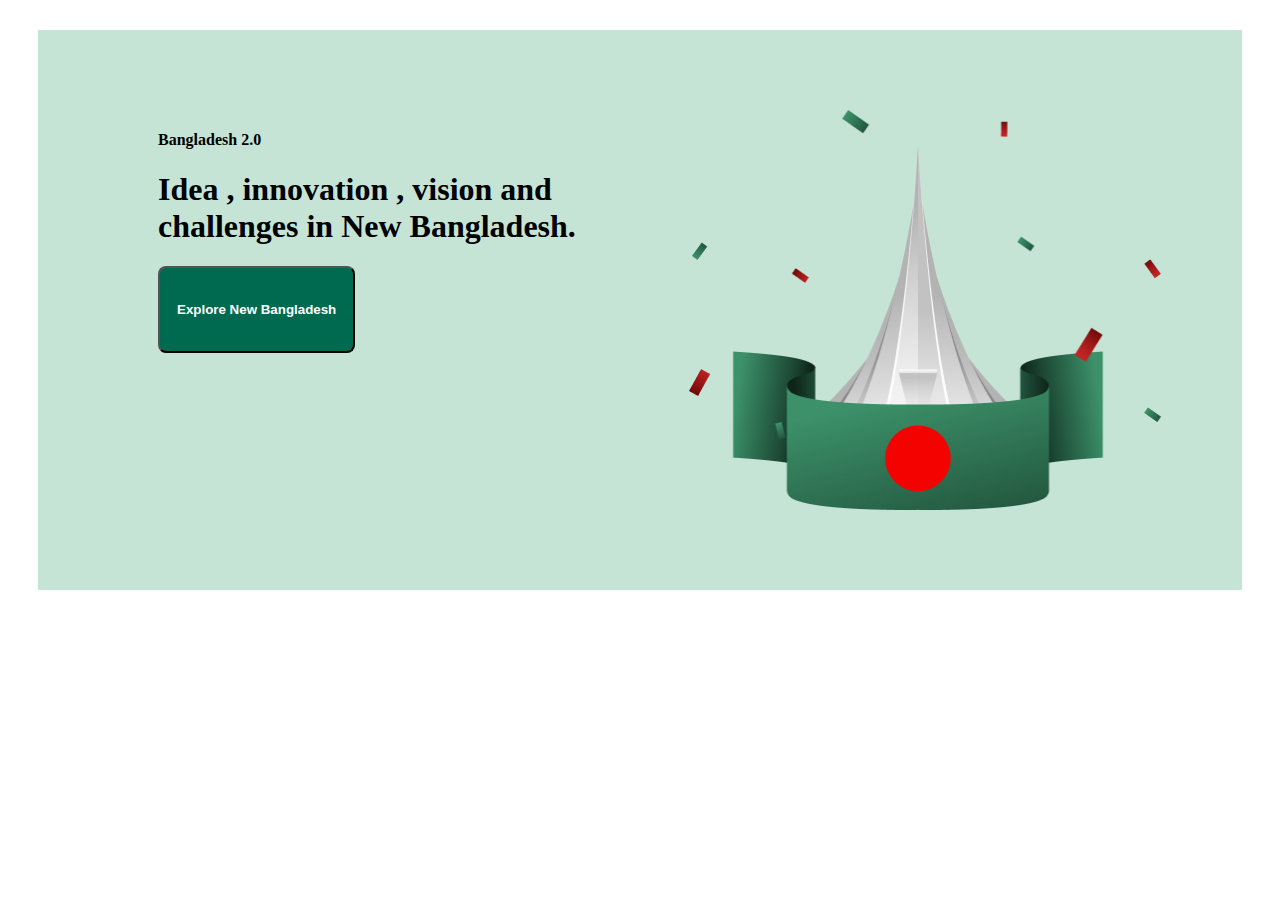
==== index.html @ 623ff173 "added a text" ====
<!DOCTYPE html>
<html lang="en">
<head>
    <meta charset="UTF-8">
    <meta name="viewport" content="width= , initial-scale=1.0">
    <title>Idea,innovation vision and challenges in New Ba    <link rel="preconnect" href="https://fonts.googleapis.com">
        <link rel="preconnect" href="https://fonts.gstatic.com" crossorigin>
        <link href="https://fonts.googleapis.com/css2?family=Fira+Sans:ital,wght@0,100;0,200;0,300;0,400;0,500;0,600;0,700;0,800;0,900;1,100;1,200;1,300;1,400;1,500;1,600;1,700;1,800;1,900&family=Open+Sans:ital,wght@0,300..800;1,300..800&display=swap" rel="stylesheet">
        ngladesh</title>
    
    <link rel="stylesheet" href="styel/styel.css">
</head>
<body>
    <header class="hero-1">
        <nav>
            <ul class="nav-links">
                <li><h4>Bangladesh 2.0</h4></li>
                <li><h1>Idea , innovation ,
                    vision and challenges in New Bangladesh.</h1></li>
                    <li><button class="btn-1">Explore New Bangladesh</button></li>
            </ul>
        </nav>
        <img class="banner-profil" src="./images/assets/hero.png" alt="">
    </header>

</body>

    
</body>
</html>
---- styel/styel.css ----
.nav-links{
    list-style: none;
    ;
    display:block;
    margin-top: 20px;
    
    }
    .btn-1{
        background-color: #006A50;
        color: white;
     padding: 34px 17px;
     border-radius: 8px;
     font-weight: bold;
    }
    .hero-1{
        display: flex;
        justify-content: space-between;
        margin: 30px 30px 0 30px ;
        background-color: #C6E4D6;
        padding: 80px;
    }
    .banner-profil{
        width: 474.03px;
        height: 400px;
        
    }
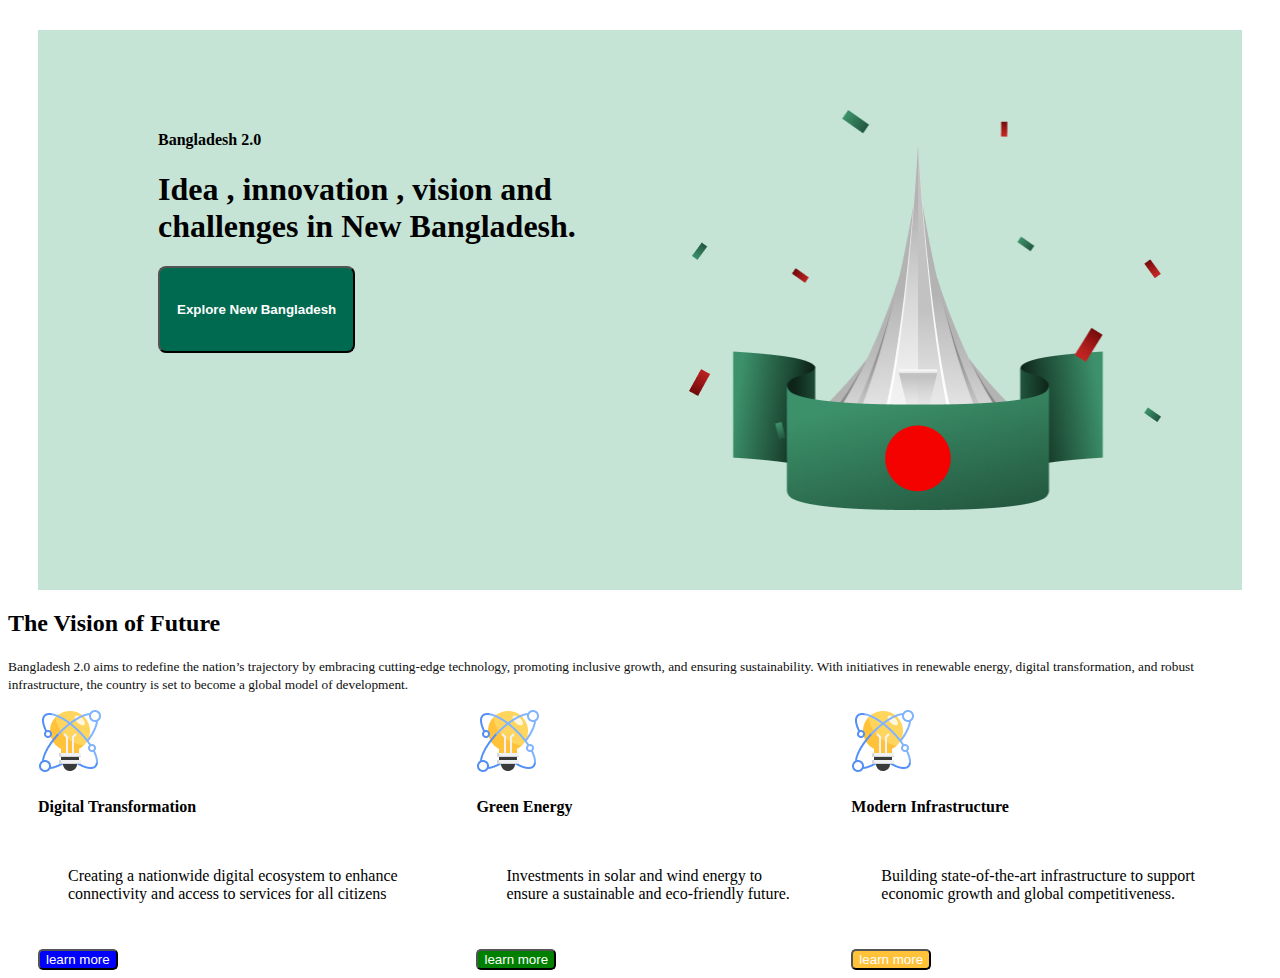
==== commit 3730bef1: "added a text" ====
--- a/index.html
+++ b/index.html
@@ -22,6 +22,35 @@
         </nav>
         <img class="banner-profil" src="./images/assets/hero.png" alt="">
     </header>
+    <main>
+        <nav>
+            <h2>The Vision of Future</h2>
+            <p><small class="paragraph-color"> Bangladesh 2.0 aims to redefine the nation’s trajectory by embracing cutting-edge technology, promoting inclusive growth, and ensuring sustainability. With initiatives in renewable energy, digital transformation, and robust infrastructure, the country is set to become a global model of development.</small></p>
+        </nav>
+        <div class="bandladesh-1">
+            <div class="bangladesh">
+                <img src="./images/assets/card-icon.png" alt="">
+                <h4 class="bangladesh-title">Digital Transformation</h4>
+                <p class="bangladesh-description">Creating a nationwide digital ecosystem to enhance connectivity and access to services for all citizens </p>
+                <button class="btn-2">learn more</button>
+            </div>
+            <div class="bangladesh">
+                <img src="./images/assets/card-icon.png" alt="">
+                <h4 class="bangladesh-title">Green Energy</h4>
+                <p class="bangladesh-description">Investments in solar and wind energy to ensure a sustainable and eco-friendly future.</p>
+                <button class="btn-3">learn more</button>
+            </div>
+            <div class="bangladesh">
+                <img src="./images/assets/card-icon.png" alt="">
+                <h4 class="bangladesh-title">Modern Infrastructure</h4>
+                <p class="bangladesh-description">Building state-of-the-art infrastructure to support economic growth and global competitiveness.</p>
+                <button class="btn-4">learn more</button>
+            </div>
+          
+            </div>
+
+        </div>
+    </main>
 
 </body>
 
--- a/styel/styel.css
+++ b/styel/styel.css
@@ -23,4 +23,30 @@
         width: 474.03px;
         height: 400px;
         
+    }
+    .bandladesh-1{
+        display: flex;
+        gap: 24px;
+        margin: 0 30px 0 30px;
+    }
+    .paragraph-color{
+        color: #0E0E0E;
+    }
+    .bangladesh-description{
+        padding: 30px;
+    }
+    .btn-2{
+        background-color: blue;
+        color: white;
+        border-radius: 5px;
+    }
+    .btn-3{
+        color: white;
+        border-radius: 5px;
+        background-color: green;
+    }
+    .btn-4{
+        color: white;
+        border-radius: 5px;
+        background-color: #FFC239;
     }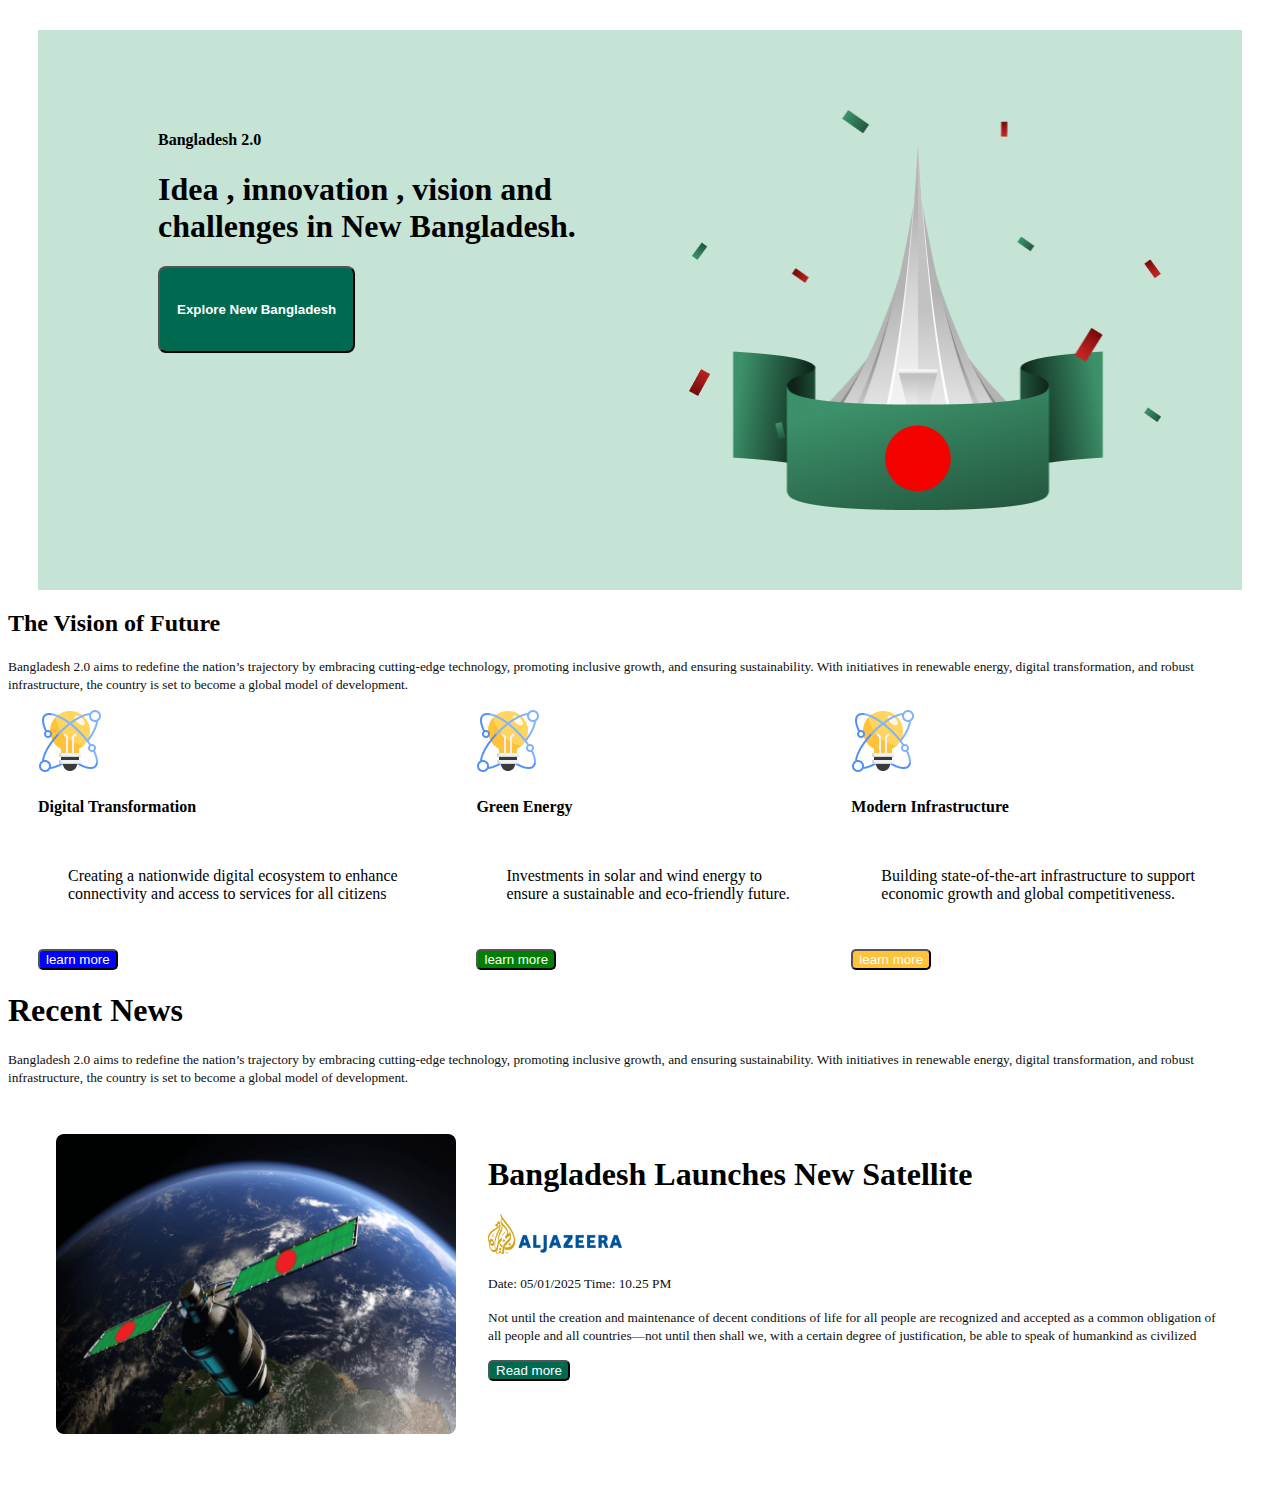
==== commit e3dbd6c1: "added html-2 file" ====
--- a/index.html
+++ b/index.html
@@ -50,7 +50,33 @@
             </div>
 
         </div>
+
     </main>
+    <nav>
+    </head>
+    <body>
+        <div>
+       <h1>Recent News</h1>
+       <p><small class="text-deciration">Bangladesh 2.0 aims to redefine the nation’s trajectory by embracing cutting-edge technology, promoting inclusive growth, and ensuring sustainability. With initiatives in renewable energy, digital transformation, and robust infrastructure, the country is set to become a global model of development.</small></p>
+    </div>
+    <article class="news">
+        <div>
+        <img class="border" src="./images/assets/satelite.png" alt="">
+    </div>
+        <header>
+            <h1>Bangladesh Launches New Satellite</h1>
+            <img src="./images/assets/al-jazeera.png" alt="">
+          
+            <p class="color-1"><small>Date: 05/01/2025 Time: 10.25 PM</small> </p>
+            <p class="color-1"><small> Not until the creation and maintenance of decent conditions of life for all people are recognized and accepted as a common obligation of all people and all countries—not until then shall we,
+                with a certain degree of justification, be able to speak of humankind as civilized</small></p>
+                <button class="btn-5">Read more</button>
+    
+        </header>
+       
+    </article>
+    </nav>
+    
 
 </body>
 
--- a/styel/styel.css
+++ b/styel/styel.css
@@ -49,4 +49,29 @@
         color: white;
         border-radius: 5px;
         background-color: #FFC239;
-    }+    }
+    .text-deciration{
+        width: 1280px;
+        color: #0E0E0E;
+    }
+    .news{
+        display: flex;
+        gap: 32px;
+      margin: 48px;
+    }
+    .btn-5{
+        background-color: #006A50;
+        color: white;
+        border-radius: 5px;
+    }
+    .color-1{
+        color: #0E0E0E;
+    }
+    .border{
+        border-radius: 8px;
+        width: 400px;
+        height: 300px;
+    }
+.nav{
+    display: flex;
+}